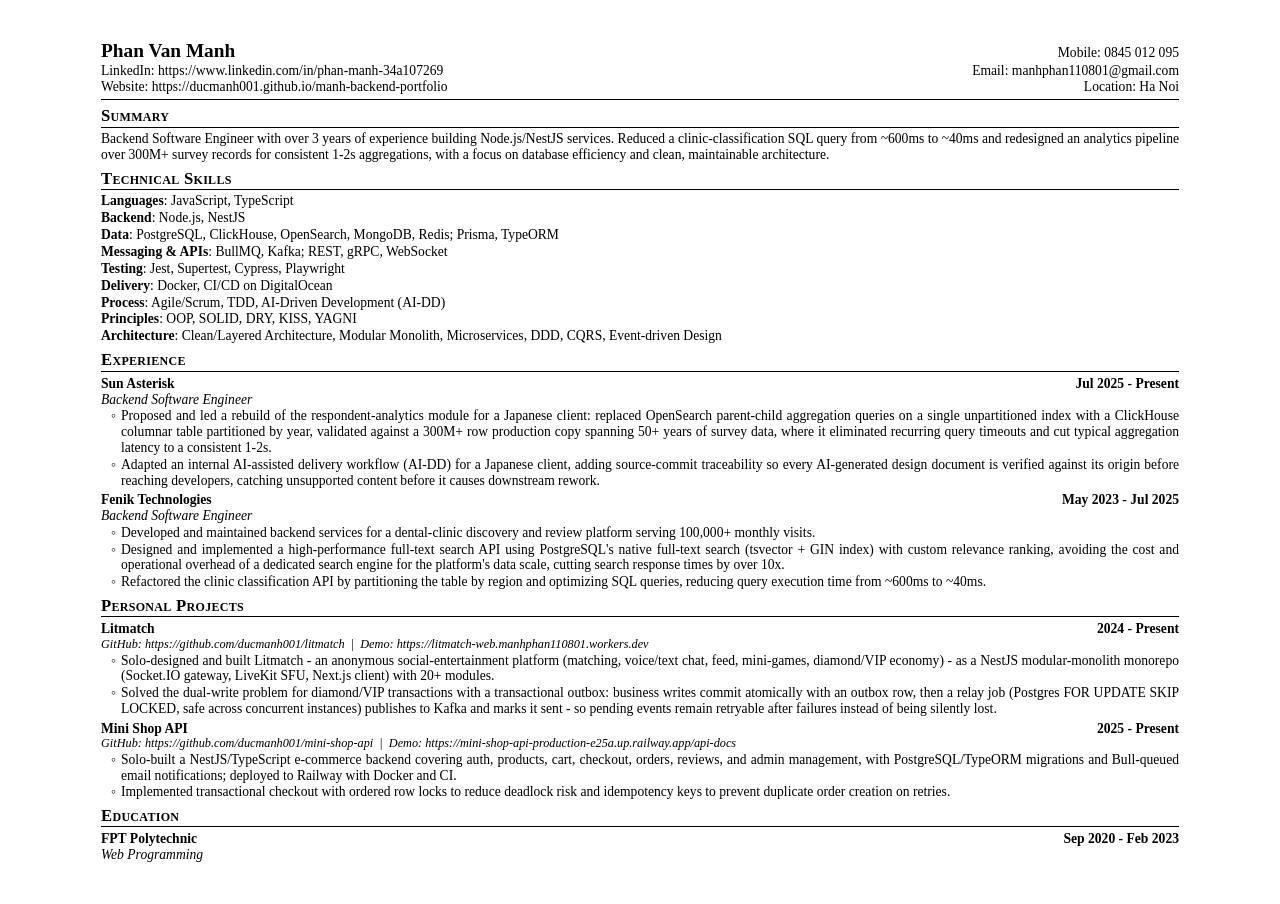
==== assets/cv/Phan_Van_Manh_CV_Backend.html @ be9d6c5c "Update CV: add OOP/SOLID/DRY/KISS/YAGNI and Microservices keywords Also publish the HTML source alon" ====
<!DOCTYPE html>
<html lang="en">
<head>
<meta charset="UTF-8">
<title>Phan Van Manh - CV</title>
<style>
  @page {
    size: Letter;
    margin: 0.2in 0.5in;
  }
  * { box-sizing: border-box; }
  html, body {
    margin: 0;
    padding: 0;
    font-family: Georgia, "Times New Roman", serif;
    font-size: 10.2pt;
line-height: 1.17;
    color: #000;
  }
  a { color: #000; text-decoration: none; }

  .header-row {
    display: flex;
    justify-content: space-between;
    align-items: baseline;
  }
  .header-row .name {
    font-weight: bold;
    font-size: 14.5pt;
  }
  .header-rule {
    border: none;
    border-top: 1.1pt solid #000;
    margin: 5px 0 1px 0;
  }

  .section-title {
    font-variant: small-caps;
    font-weight: bold;
    font-size: 12.5pt;
    letter-spacing: 0.3px;
    border-bottom: 1pt solid #000;
    padding-bottom: 1px;
    margin: 6px 0 3px 0;
  }

  .plain-line { margin: 1px 0; }
  .plain-line b { font-weight: bold; }

  .entry-header {
    display: flex;
    justify-content: space-between;
    font-weight: bold;
    margin-top: 4px;
  }
  .entry-sub {
    font-style: italic;
    margin: 0 0 1px 0;
  }
  .entry-link {
    font-style: italic;
    margin: 0 0 1px 0;
    font-size: 9.2pt;
  }

  ul.bullets {
    list-style-type: "\25E6\0020";
    margin: 1px 0 4px 0;
    padding-left: 18px;
  }
  ul.bullets li {
    margin-bottom: 0.5px;
    padding-left: 2px;
    text-align: justify;
  }
  ul.bullets.nested {
    margin: 1px 0 3px 0;
  }

  .summary-text {
    margin: 1px 0 3px 0;
    text-align: justify;
    -webkit-hyphens: auto;
    hyphens: auto;
  }

  @media screen {
    body {
      max-width: 1190px;
      margin: 0 auto;
      padding: 40px 56px;
      background: #fff;
    }
  }
</style>
</head>
<body>

  <div class="header-row">
    <span class="name">Phan Van Manh</span>
    <span>Mobile: 0845 012 095</span>
  </div>
  <div class="header-row">
    <span>LinkedIn: <a href="https://www.linkedin.com/in/phan-manh-34a107269">https://www.linkedin.com/in/phan-manh-34a107269</a></span>
    <span>Email: manhphan110801@gmail.com</span>
  </div>
  <div class="header-row">
    <span>Website: <a href="https://ducmanh001.github.io/manh-backend-portfolio">https://ducmanh001.github.io/manh-backend-portfolio</a></span>
    <span>Location: Ha Noi</span>
  </div>
  <hr class="header-rule">

  <div class="section-title">Summary</div>
  <p class="summary-text">Backend Software Engineer with over 3 years of experience building Node.js/NestJS services. Reduced
  a clinic-classification SQL query from ~600ms to ~40ms and redesigned an analytics pipeline over 300M+ survey
  records for consistent 1-2s aggregations, with a focus on database efficiency and clean, maintainable architecture.</p>

  <div class="section-title">Technical Skills</div>
  <p class="plain-line"><b>Languages</b>: JavaScript, TypeScript</p>
  <p class="plain-line"><b>Backend</b>: Node.js, NestJS</p>
  <p class="plain-line"><b>Data</b>: PostgreSQL, ClickHouse, OpenSearch, MongoDB, Redis; Prisma, TypeORM</p>
  <p class="plain-line"><b>Messaging &amp; APIs</b>: BullMQ, Kafka; REST, gRPC, WebSocket</p>
  <p class="plain-line"><b>Testing</b>: Jest, Supertest, Cypress, Playwright</p>
  <p class="plain-line"><b>Delivery</b>: Docker, CI/CD on DigitalOcean</p>
  <p class="plain-line"><b>Process</b>: Agile/Scrum, TDD, AI-Driven Development (AI-DD)</p>
  <p class="plain-line"><b>Principles</b>: OOP, SOLID, DRY, KISS, YAGNI</p>
  <p class="plain-line"><b>Architecture</b>: Clean/Layered Architecture, Modular Monolith, Microservices, DDD, CQRS, Event-driven Design</p>

  <div class="section-title">Experience</div>

  <div class="entry-header">
    <span>Sun Asterisk</span>
    <span>Jul 2025 - Present</span>
  </div>
  <div class="entry-sub">Backend Software Engineer</div>
  <ul class="bullets">
    <li>Proposed and led a rebuild of the respondent-analytics module for a Japanese client: replaced OpenSearch parent-child aggregation queries on a single unpartitioned index with a ClickHouse columnar table partitioned by year, validated against a 300M+ row production copy spanning 50+ years of survey data, where it eliminated recurring query timeouts and cut typical aggregation latency to a consistent 1-2s.</li>
    <li>Adapted an internal AI-assisted delivery workflow (AI-DD) for a Japanese client, adding source-commit traceability so every AI-generated design document is verified against its origin before reaching developers, catching unsupported content before it causes downstream rework.</li>
  </ul>

  <div class="entry-header">
    <span>Fenik Technologies</span>
    <span>May 2023 - Jul 2025</span>
  </div>
  <div class="entry-sub">Backend Software Engineer</div>
  <ul class="bullets">
    <li>Developed and maintained backend services for a dental-clinic discovery and review platform serving 100,000+ monthly visits.</li>
    <li>Designed and implemented a high-performance full-text search API using PostgreSQL's native full-text search (tsvector + GIN index) with custom relevance ranking, avoiding the cost and operational overhead of a dedicated search engine for the platform's data scale, cutting search response times by over 10x.</li>
    <li>Refactored the clinic classification API by partitioning the table by region and optimizing SQL queries, reducing query execution time from ~600ms to ~40ms.</li>
  </ul>

  <div class="section-title">Personal Projects</div>
  <div class="entry-header">
    <span>Litmatch</span>
    <span>2024 - Present</span>
  </div>
  <div class="entry-link">GitHub: <a href="https://github.com/ducmanh001/litmatch">https://github.com/ducmanh001/litmatch</a> &nbsp;|&nbsp; Demo: <a href="https://litmatch-web.manhphan110801.workers.dev">https://litmatch-web.manhphan110801.workers.dev</a></div>
  <ul class="bullets">
    <li>Solo-designed and built Litmatch - an anonymous social-entertainment platform (matching, voice/text chat, feed, mini-games, diamond/VIP economy) - as a NestJS modular-monolith monorepo (Socket.IO gateway, LiveKit SFU, Next.js client) with 20+ modules.</li>
    <li>Solved the dual-write problem for diamond/VIP transactions with a transactional outbox: business writes commit atomically with an outbox row, then a relay job (Postgres FOR UPDATE SKIP LOCKED, safe across concurrent instances) publishes to Kafka and marks it sent - so pending events remain retryable after failures instead of being silently lost.</li>
  </ul>

  <div class="entry-header">
    <span>Mini Shop API</span>
    <span>2025 - Present</span>
  </div>
  <div class="entry-link">GitHub: <a href="https://github.com/ducmanh001/mini-shop-api">https://github.com/ducmanh001/mini-shop-api</a> &nbsp;|&nbsp; Demo: <a href="https://mini-shop-api-production-e25a.up.railway.app/api-docs">https://mini-shop-api-production-e25a.up.railway.app/api-docs</a></div>
  <ul class="bullets">
    <li>Solo-built a NestJS/TypeScript e-commerce backend covering auth, products, cart, checkout, orders, reviews, and admin management, with PostgreSQL/TypeORM migrations and Bull-queued email notifications; deployed to Railway with Docker and CI.</li>
    <li>Implemented transactional checkout with ordered row locks to reduce deadlock risk and idempotency keys to prevent duplicate order creation on retries.</li>
  </ul>

  <div class="section-title">Education</div>
  <div class="entry-header">
    <span>FPT Polytechnic</span>
    <span>Sep 2020 - Feb 2023</span>
  </div>
  <div class="entry-sub">Web Programming</div>

</body>
</html>
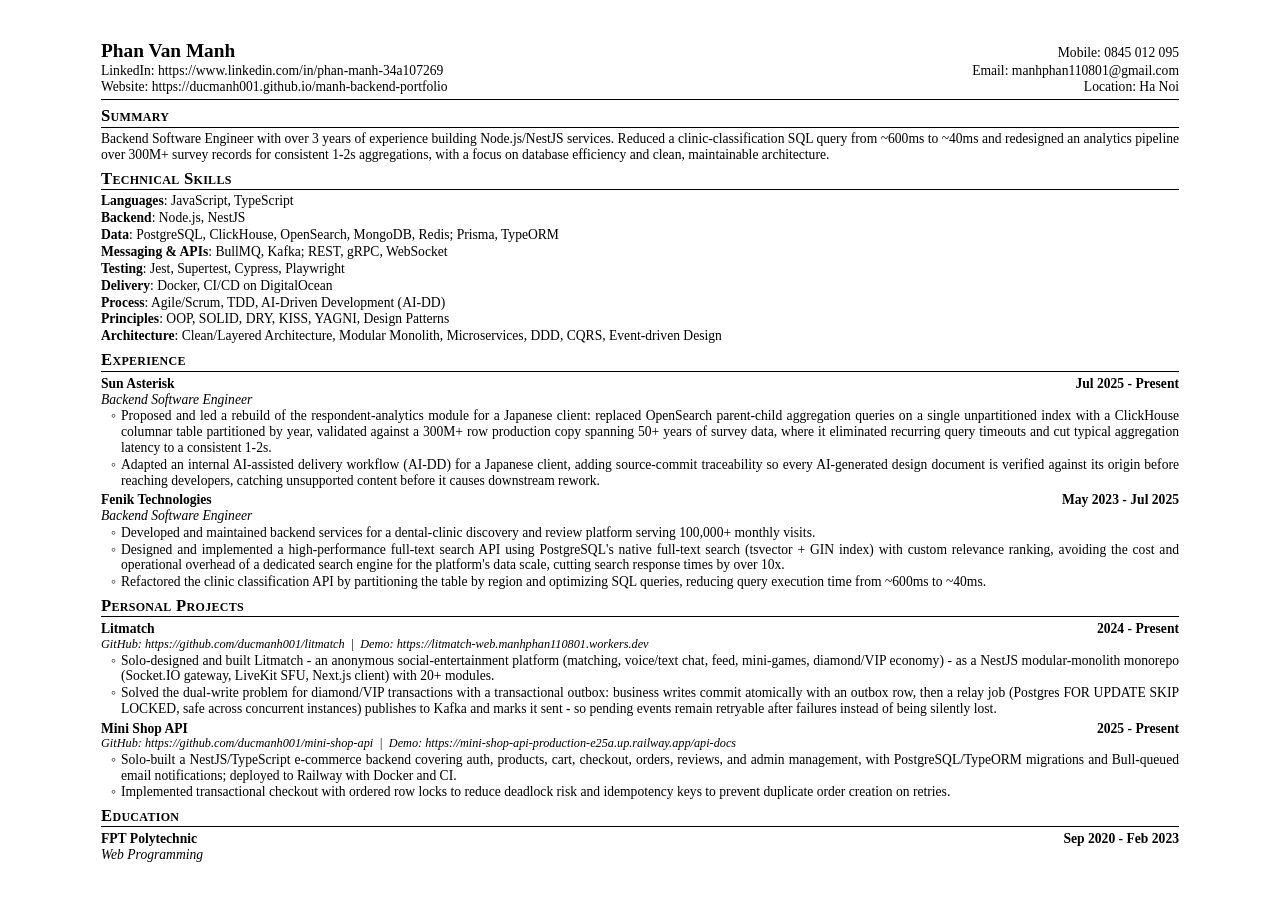
==== commit e5624802: "Add Design Patterns keyword to Principles skill line" ====
--- a/assets/cv/Phan_Van_Manh_CV_Backend.html
+++ b/assets/cv/Phan_Van_Manh_CV_Backend.html
@@ -123,7 +123,7 @@
   <p class="plain-line"><b>Testing</b>: Jest, Supertest, Cypress, Playwright</p>
   <p class="plain-line"><b>Delivery</b>: Docker, CI/CD on DigitalOcean</p>
   <p class="plain-line"><b>Process</b>: Agile/Scrum, TDD, AI-Driven Development (AI-DD)</p>
-  <p class="plain-line"><b>Principles</b>: OOP, SOLID, DRY, KISS, YAGNI</p>
+  <p class="plain-line"><b>Principles</b>: OOP, SOLID, DRY, KISS, YAGNI, Design Patterns</p>
   <p class="plain-line"><b>Architecture</b>: Clean/Layered Architecture, Modular Monolith, Microservices, DDD, CQRS, Event-driven Design</p>
 
   <div class="section-title">Experience</div>
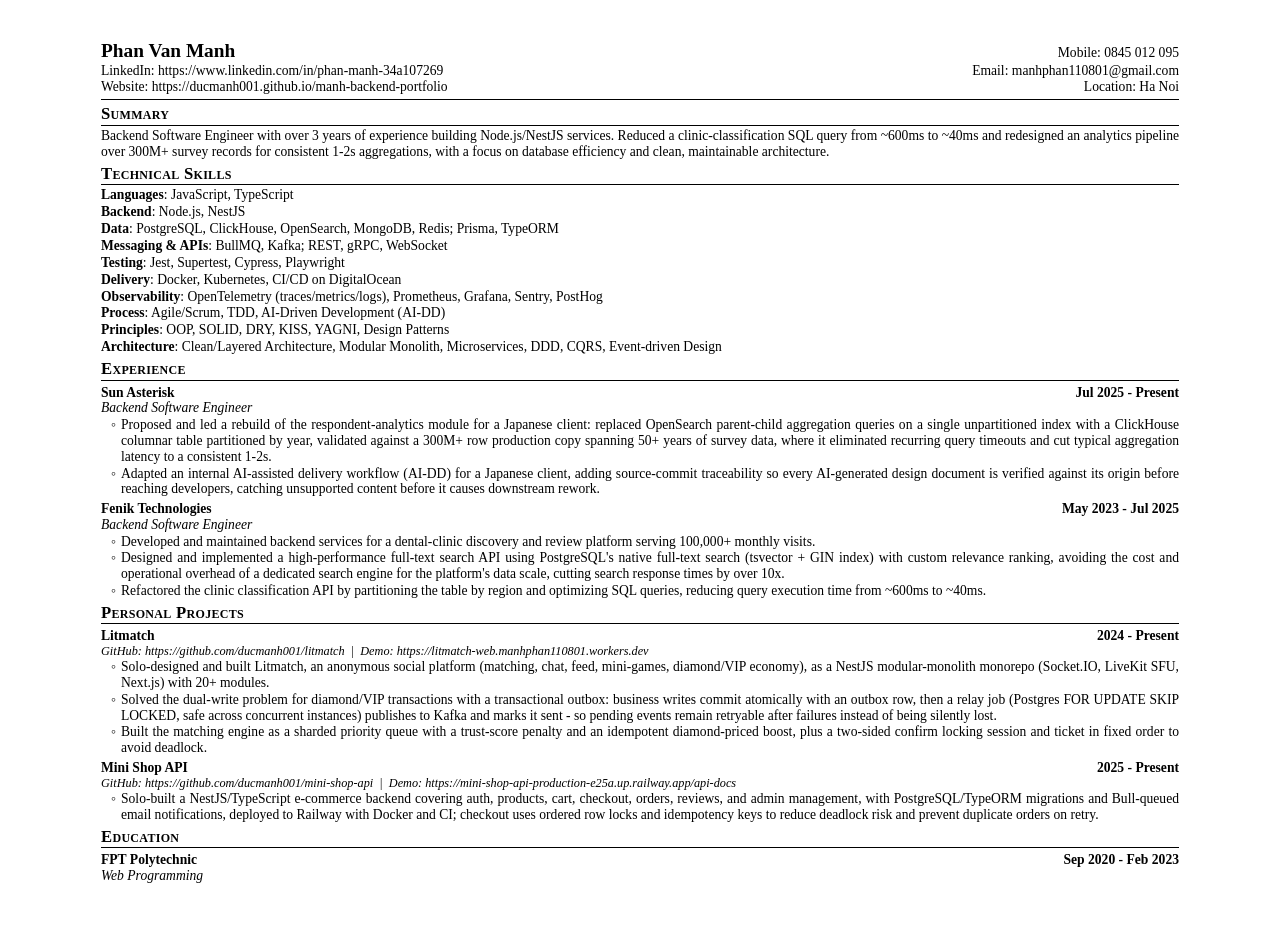
==== commit 749775ef: "Publish latest Backend CV: Kubernetes, Observability, matching-engine bullet Regenerated PDF from th" ====
--- a/assets/cv/Phan_Van_Manh_CV_Backend.html
+++ b/assets/cv/Phan_Van_Manh_CV_Backend.html
@@ -41,7 +41,7 @@
     letter-spacing: 0.3px;
     border-bottom: 1pt solid #000;
     padding-bottom: 1px;
-    margin: 6px 0 3px 0;
+    margin: 4px 0 2px 0;
   }
 
   .plain-line { margin: 1px 0; }
@@ -121,7 +121,8 @@
   <p class="plain-line"><b>Data</b>: PostgreSQL, ClickHouse, OpenSearch, MongoDB, Redis; Prisma, TypeORM</p>
   <p class="plain-line"><b>Messaging &amp; APIs</b>: BullMQ, Kafka; REST, gRPC, WebSocket</p>
   <p class="plain-line"><b>Testing</b>: Jest, Supertest, Cypress, Playwright</p>
-  <p class="plain-line"><b>Delivery</b>: Docker, CI/CD on DigitalOcean</p>
+  <p class="plain-line"><b>Delivery</b>: Docker, Kubernetes, CI/CD on DigitalOcean</p>
+  <p class="plain-line"><b>Observability</b>: OpenTelemetry (traces/metrics/logs), Prometheus, Grafana, Sentry, PostHog</p>
   <p class="plain-line"><b>Process</b>: Agile/Scrum, TDD, AI-Driven Development (AI-DD)</p>
   <p class="plain-line"><b>Principles</b>: OOP, SOLID, DRY, KISS, YAGNI, Design Patterns</p>
   <p class="plain-line"><b>Architecture</b>: Clean/Layered Architecture, Modular Monolith, Microservices, DDD, CQRS, Event-driven Design</p>
@@ -156,8 +157,9 @@
   </div>
   <div class="entry-link">GitHub: <a href="https://github.com/ducmanh001/litmatch">https://github.com/ducmanh001/litmatch</a> &nbsp;|&nbsp; Demo: <a href="https://litmatch-web.manhphan110801.workers.dev">https://litmatch-web.manhphan110801.workers.dev</a></div>
   <ul class="bullets">
-    <li>Solo-designed and built Litmatch - an anonymous social-entertainment platform (matching, voice/text chat, feed, mini-games, diamond/VIP economy) - as a NestJS modular-monolith monorepo (Socket.IO gateway, LiveKit SFU, Next.js client) with 20+ modules.</li>
+    <li>Solo-designed and built Litmatch, an anonymous social platform (matching, chat, feed, mini-games, diamond/VIP economy), as a NestJS modular-monolith monorepo (Socket.IO, LiveKit SFU, Next.js) with 20+ modules.</li>
     <li>Solved the dual-write problem for diamond/VIP transactions with a transactional outbox: business writes commit atomically with an outbox row, then a relay job (Postgres FOR UPDATE SKIP LOCKED, safe across concurrent instances) publishes to Kafka and marks it sent - so pending events remain retryable after failures instead of being silently lost.</li>
+    <li>Built the matching engine as a sharded priority queue with a trust-score penalty and an idempotent diamond-priced boost, plus a two-sided confirm locking session and ticket in fixed order to avoid deadlock.</li>
   </ul>
 
   <div class="entry-header">
@@ -166,8 +168,7 @@
   </div>
   <div class="entry-link">GitHub: <a href="https://github.com/ducmanh001/mini-shop-api">https://github.com/ducmanh001/mini-shop-api</a> &nbsp;|&nbsp; Demo: <a href="https://mini-shop-api-production-e25a.up.railway.app/api-docs">https://mini-shop-api-production-e25a.up.railway.app/api-docs</a></div>
   <ul class="bullets">
-    <li>Solo-built a NestJS/TypeScript e-commerce backend covering auth, products, cart, checkout, orders, reviews, and admin management, with PostgreSQL/TypeORM migrations and Bull-queued email notifications; deployed to Railway with Docker and CI.</li>
-    <li>Implemented transactional checkout with ordered row locks to reduce deadlock risk and idempotency keys to prevent duplicate order creation on retries.</li>
+    <li>Solo-built a NestJS/TypeScript e-commerce backend covering auth, products, cart, checkout, orders, reviews, and admin management, with PostgreSQL/TypeORM migrations and Bull-queued email notifications, deployed to Railway with Docker and CI; checkout uses ordered row locks and idempotency keys to reduce deadlock risk and prevent duplicate orders on retry.</li>
   </ul>
 
   <div class="section-title">Education</div>
